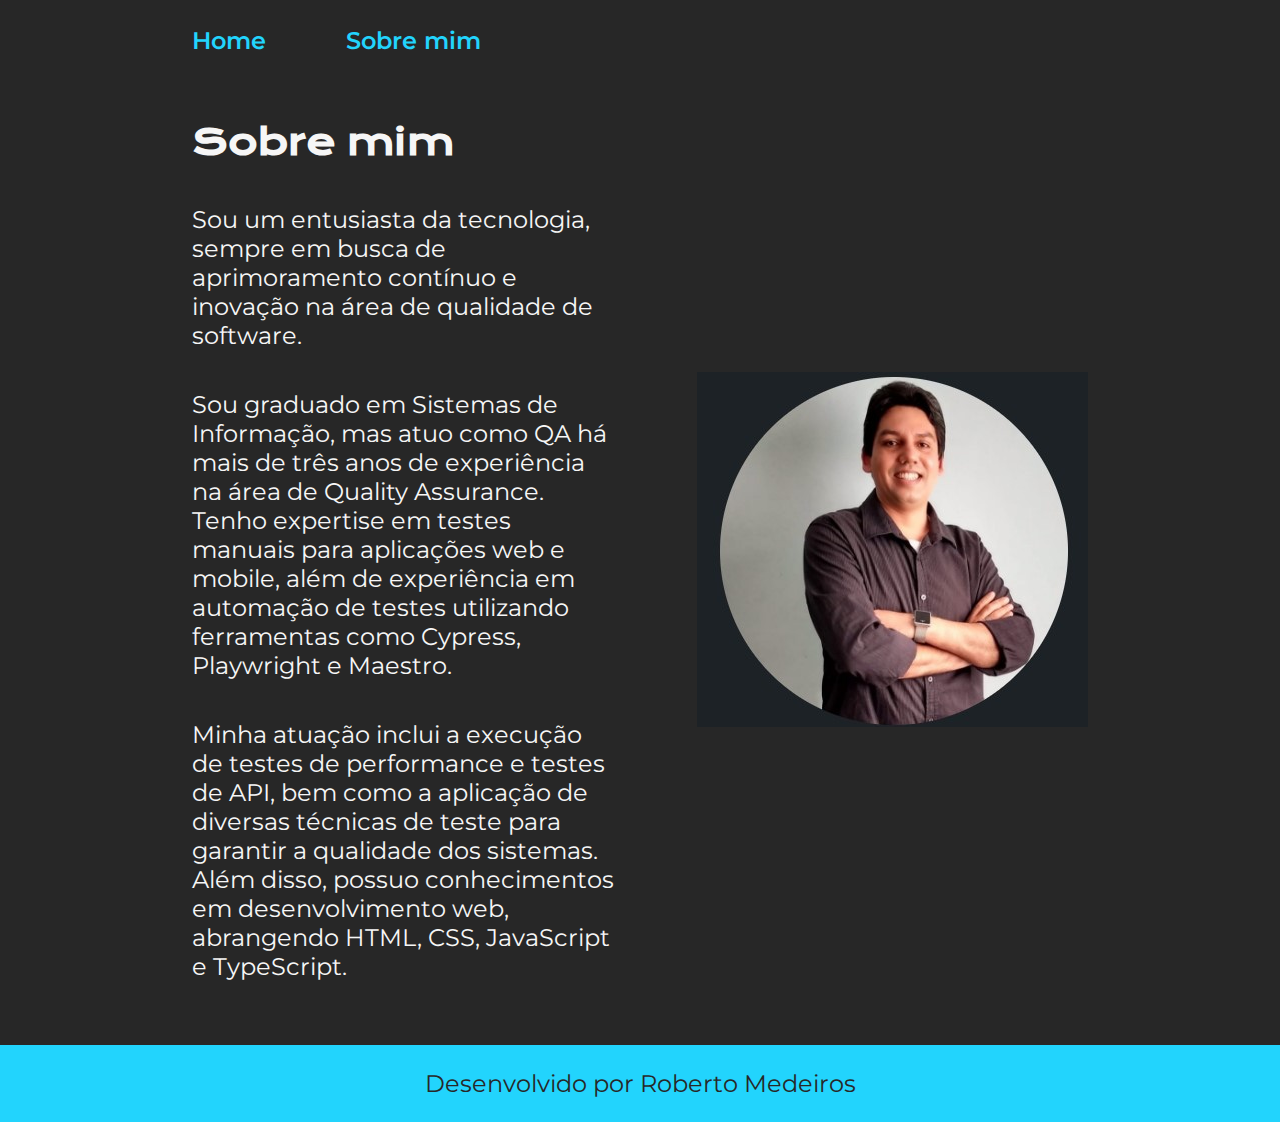
==== about.html @ bb6d21cb "subindo portfolio desenvolvido durante curso html e css da Oracle | Alura G8" ====
<!DOCTYPE html>
<html lang="pt-br">
<head>
    <meta charset="UTF-8">
    <meta http-equiv="X-UA-Compatible" content="IE=edge">
    <meta name="viewport" content="width=device-width, initial-scale=1.0">
    <title>Sobre mim</title>
    <link rel="stylesheet" href="./styles/style.css">
</head>
<body>
    <header class="cabecalho">
        <nav class="cabecalho__menu">
            <a class="cabecalho__menu__link" href="index.html">Home</a>
            <a class="cabecalho__menu__link" href="about.html">Sobre mim</a>
        </nav>
    </header>

    <main class="apresentacao">
        <section class="apresentacao__conteudo">
            <h1 class="apresentacao__conteudo__titulo">Sobre mim</h1>
            <p class="apresentacao__conteudo__texto">Sou um entusiasta da tecnologia, sempre em busca de aprimoramento contínuo e inovação na área de qualidade de software.</p>
            <p class="apresentacao__conteudo__texto">Sou graduado em Sistemas de Informação, mas atuo como QA há mais de três anos de experiência na área de Quality Assurance. Tenho expertise em testes manuais para aplicações web e mobile, além de experiência em automação de testes utilizando ferramentas como Cypress, Playwright e Maestro.</p>
            <p class="apresentacao__conteudo__texto">Minha atuação inclui a execução de testes de performance e testes de API, bem como a aplicação de diversas técnicas de teste para garantir a qualidade dos sistemas. Além disso, possuo conhecimentos em desenvolvimento web, abrangendo HTML, CSS, JavaScript e TypeScript.</p>
            
        </section>
        <img class="" src="./assets/3x4-roberto.jpg" alt="Foto do Roberto">
    </main>

    <footer class="rodape">
        <p>Desenvolvido por Roberto Medeiros</p>
    </footer>
</body>
</html>
---- styles/style.css ----
@import url('https://fonts.googleapis.com/css2?family=Krona+One&family=Montserrat:ital,wght@0,100..900;1,100..900&display=swap');


:root{
    --cor-primaria: #272727;
    --cor-secundaria: #F6F6F6;
    --cor-terciaria:#22D4FD;
    --cor-hover: #000000;


    --font-principal: "Krona One", serif;
    --font-secundaria: "Montserrat", serif;
}


*{
    margin: 0;
    padding: 0;
    
}

body {
    box-sizing: border-box;
    background-color: var(--cor-primaria);
    color:var(--cor-secundaria);
  
}

.cabecalho{
    padding: 2% 0% 0% 15%;
}

.cabecalho__menu{
    display: flex;
    gap: 80px;
}

.cabecalho__menu__link{
    font-family: var(--font-secundaria);
    font-size: 1.5rem;
    font-weight: 600;
    color:var(--cor-terciaria);
    text-decoration: none;
    
}

.apresentacao{
    padding: 5% 15%;
    display: flex;
    align-items: center;
    justify-content: space-between;
    gap: 82px;
}

.apresentacao__conteudo{
    width: 50%;
    display: flex;
    flex-direction: column;
    gap: 40px;
    
}

.apresentacao__conteudo__titulo{
    font-size: 2.25rem;
    font-family: var(--font-principal);

}

.titulo-destaque{
    color: var(--cor-terciaria);
}

.apresentacao__conteudo__texto{
    font-size: 1.5rem;
    font-family: var(--font-secundaria);
}

.apresentacao__links{
    display: flex;
    flex-direction: column;
    justify-content: space-between;
    align-items: center;
    gap:32px
}

.apresentacao__link__subtitulo{
    font-family: var(--font-principal);
    font-weight: 400;
    font-size: 1.5rem;
}

.apresentacao__links__navegacao{
    display: flex;
    justify-content: center;
    gap: 16px;
    border: 2px solid var(--cor-terciaria);
    width: 50%;
    text-align: center;
    border-radius: 8px;
    font-size: 1.5rem;
    font-weight: 600;
    padding: 21.5px 0;
    text-decoration: none;
    color:  var(--cor-secundaria);
    font-family: var(--font-secundaria);
}

.apresentacao__links__link:hover{
    background-color: var(--cor-hover);
}

.apresentacao__imagem{
    width:50%;
    height: 615px;

}

.rodape{
    padding: 24px;
    color: var(--cor-primaria);
    background-color: var(--cor-terciaria); 
    text-align: center;
    font-family: var(--font-secundaria);
    font-size: 1.5rem;
    font-weight: 400;
}

@media(max-width:1200px){

    .cabecalho{
        padding:10;
    }

    .cabecalho__menu{
        justify-content: center;
        
    }

    .apresentacao{
        flex-direction: column-reverse;
    }

    .apresentacao{
        flex-direction: column-reverse;
        padding: 5%;
    }

    .apresentacao__conteudo{
        width: auto;
    }
}
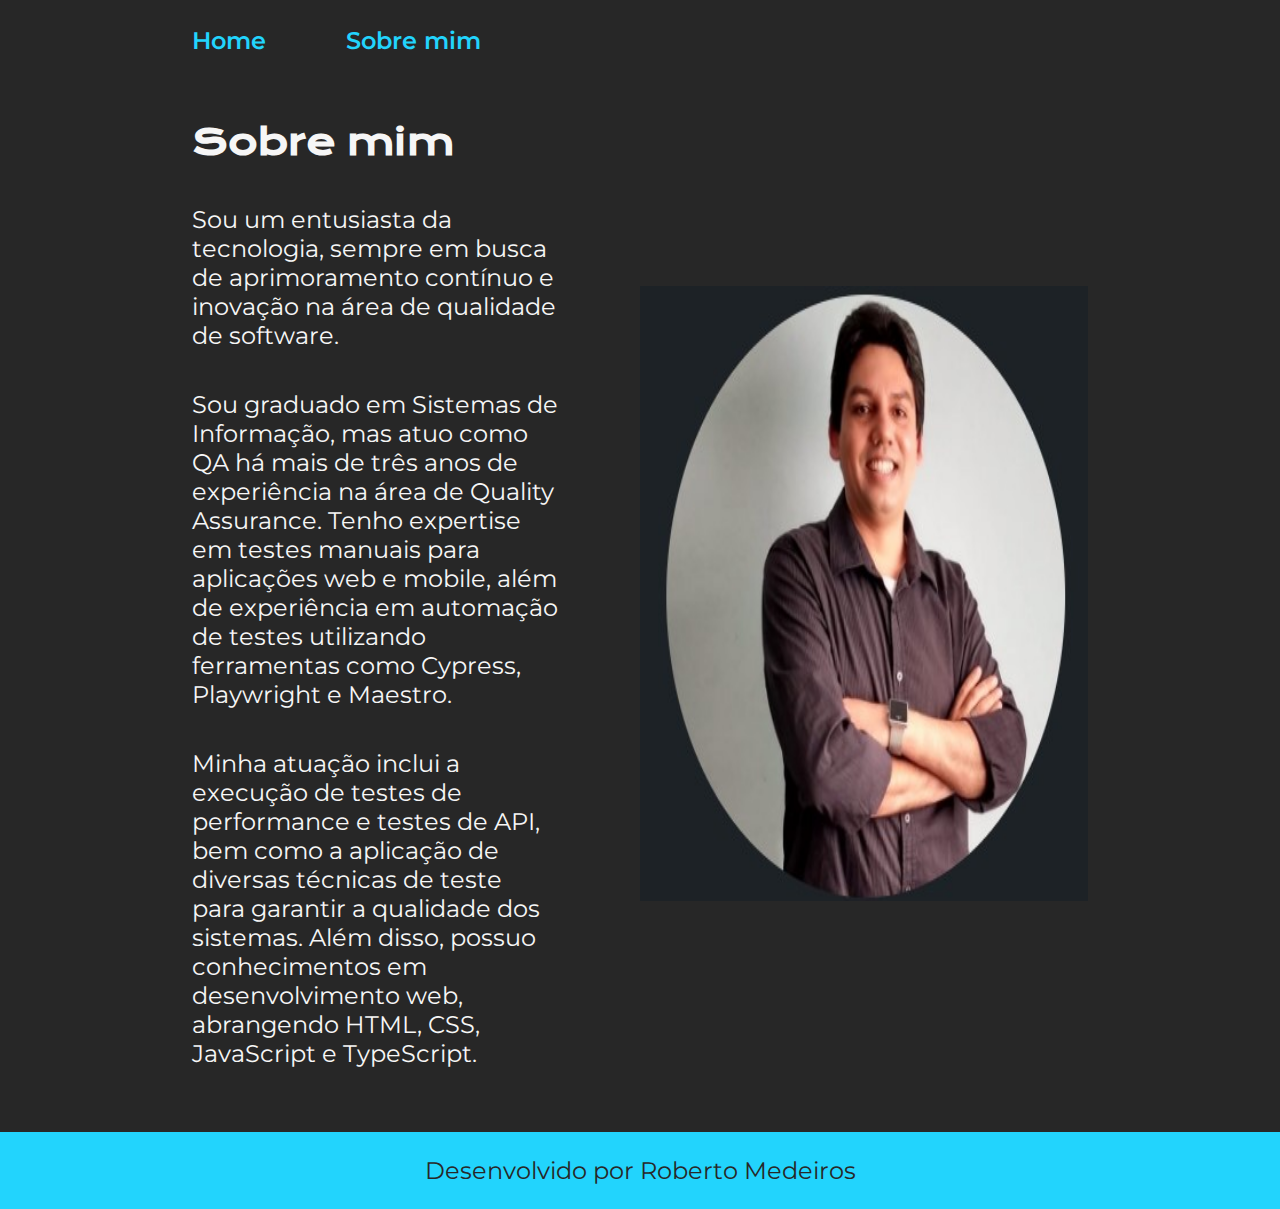
==== commit 53a56f12: "alteração na imagem roberto" ====
--- a/about.html
+++ b/about.html
@@ -23,7 +23,7 @@
             <p class="apresentacao__conteudo__texto">Minha atuação inclui a execução de testes de performance e testes de API, bem como a aplicação de diversas técnicas de teste para garantir a qualidade dos sistemas. Além disso, possuo conhecimentos em desenvolvimento web, abrangendo HTML, CSS, JavaScript e TypeScript.</p>
             
         </section>
-        <img class="" src="./assets/3x4-roberto.jpg" alt="Foto do Roberto">
+        <img class="apresentacao__imagem" src="./assets/3x4-roberto.jpg" alt="Foto do Roberto">
     </main>
 
     <footer class="rodape">
--- a/styles/style.css
+++ b/styles/style.css
@@ -106,7 +106,7 @@
     font-family: var(--font-secundaria);
 }
 
-.apresentacao__links__link:hover{
+.apresentacao__links__navegacao:hover{
     background-color: var(--cor-hover);
 }
 
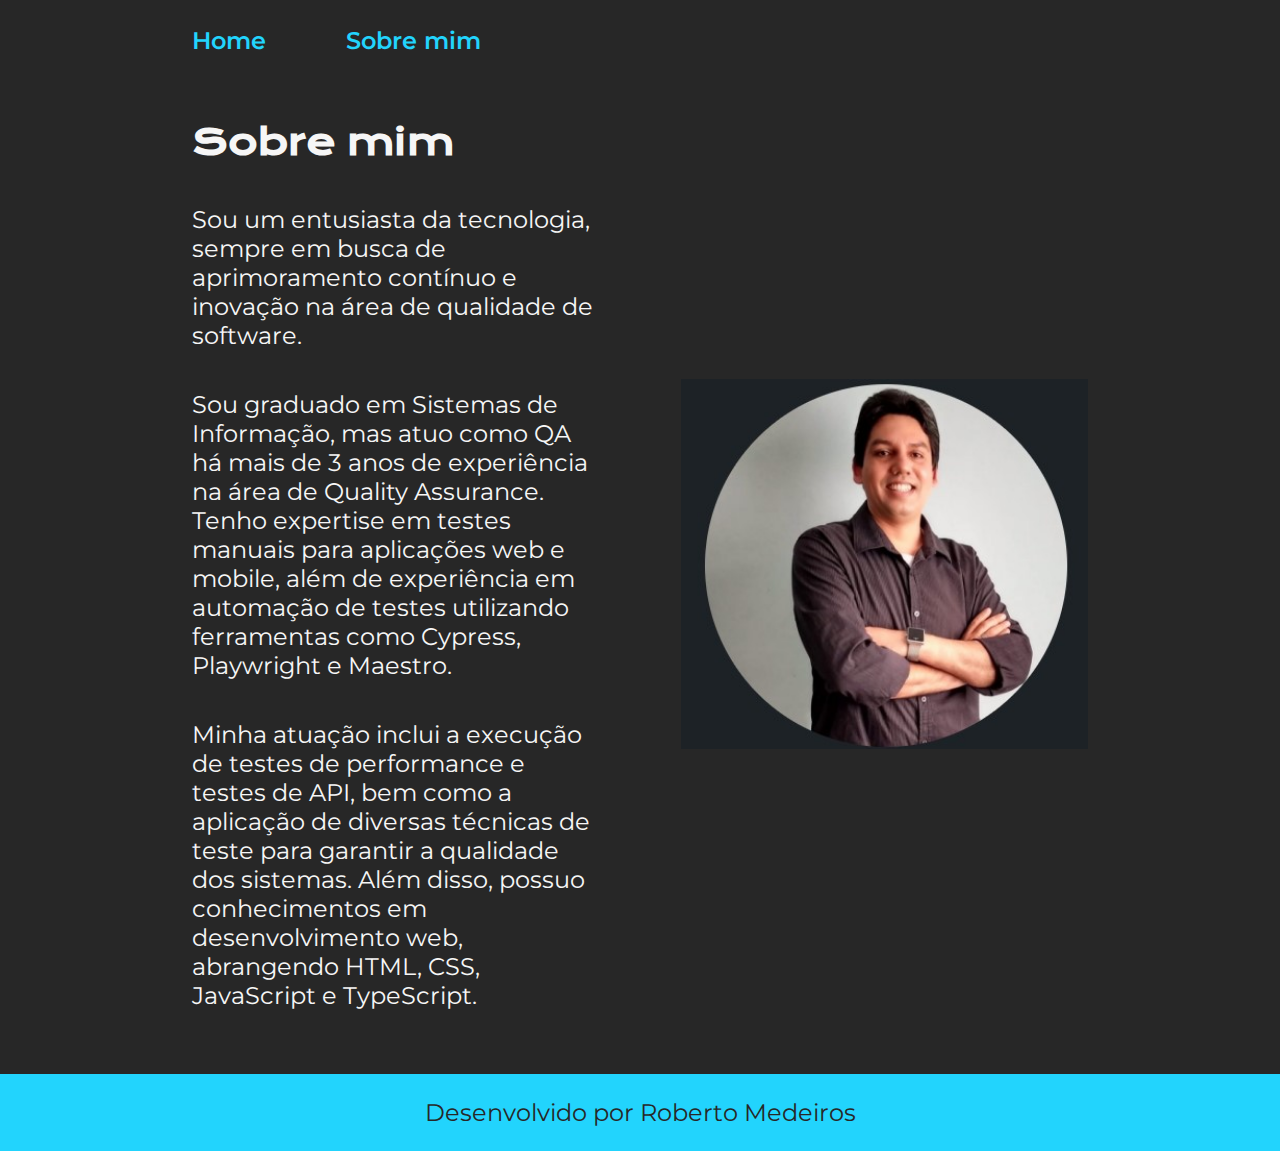
==== commit 85fdef28: "atualização dos textos sobre mim e home" ====
--- a/about.html
+++ b/about.html
@@ -19,7 +19,7 @@
         <section class="apresentacao__conteudo">
             <h1 class="apresentacao__conteudo__titulo">Sobre mim</h1>
             <p class="apresentacao__conteudo__texto">Sou um entusiasta da tecnologia, sempre em busca de aprimoramento contínuo e inovação na área de qualidade de software.</p>
-            <p class="apresentacao__conteudo__texto">Sou graduado em Sistemas de Informação, mas atuo como QA há mais de três anos de experiência na área de Quality Assurance. Tenho expertise em testes manuais para aplicações web e mobile, além de experiência em automação de testes utilizando ferramentas como Cypress, Playwright e Maestro.</p>
+            <p class="apresentacao__conteudo__texto">Sou graduado em Sistemas de Informação, mas atuo como QA há mais de 3 anos de experiência na área de Quality Assurance. Tenho expertise em testes manuais para aplicações web e mobile, além de experiência em automação de testes utilizando ferramentas como Cypress, Playwright e Maestro.</p>
             <p class="apresentacao__conteudo__texto">Minha atuação inclui a execução de testes de performance e testes de API, bem como a aplicação de diversas técnicas de teste para garantir a qualidade dos sistemas. Além disso, possuo conhecimentos em desenvolvimento web, abrangendo HTML, CSS, JavaScript e TypeScript.</p>
             
         </section>
--- a/styles/style.css
+++ b/styles/style.css
@@ -112,8 +112,6 @@
 
 .apresentacao__imagem{
     width:50%;
-    height: 615px;
-
 }
 
 .rodape{
